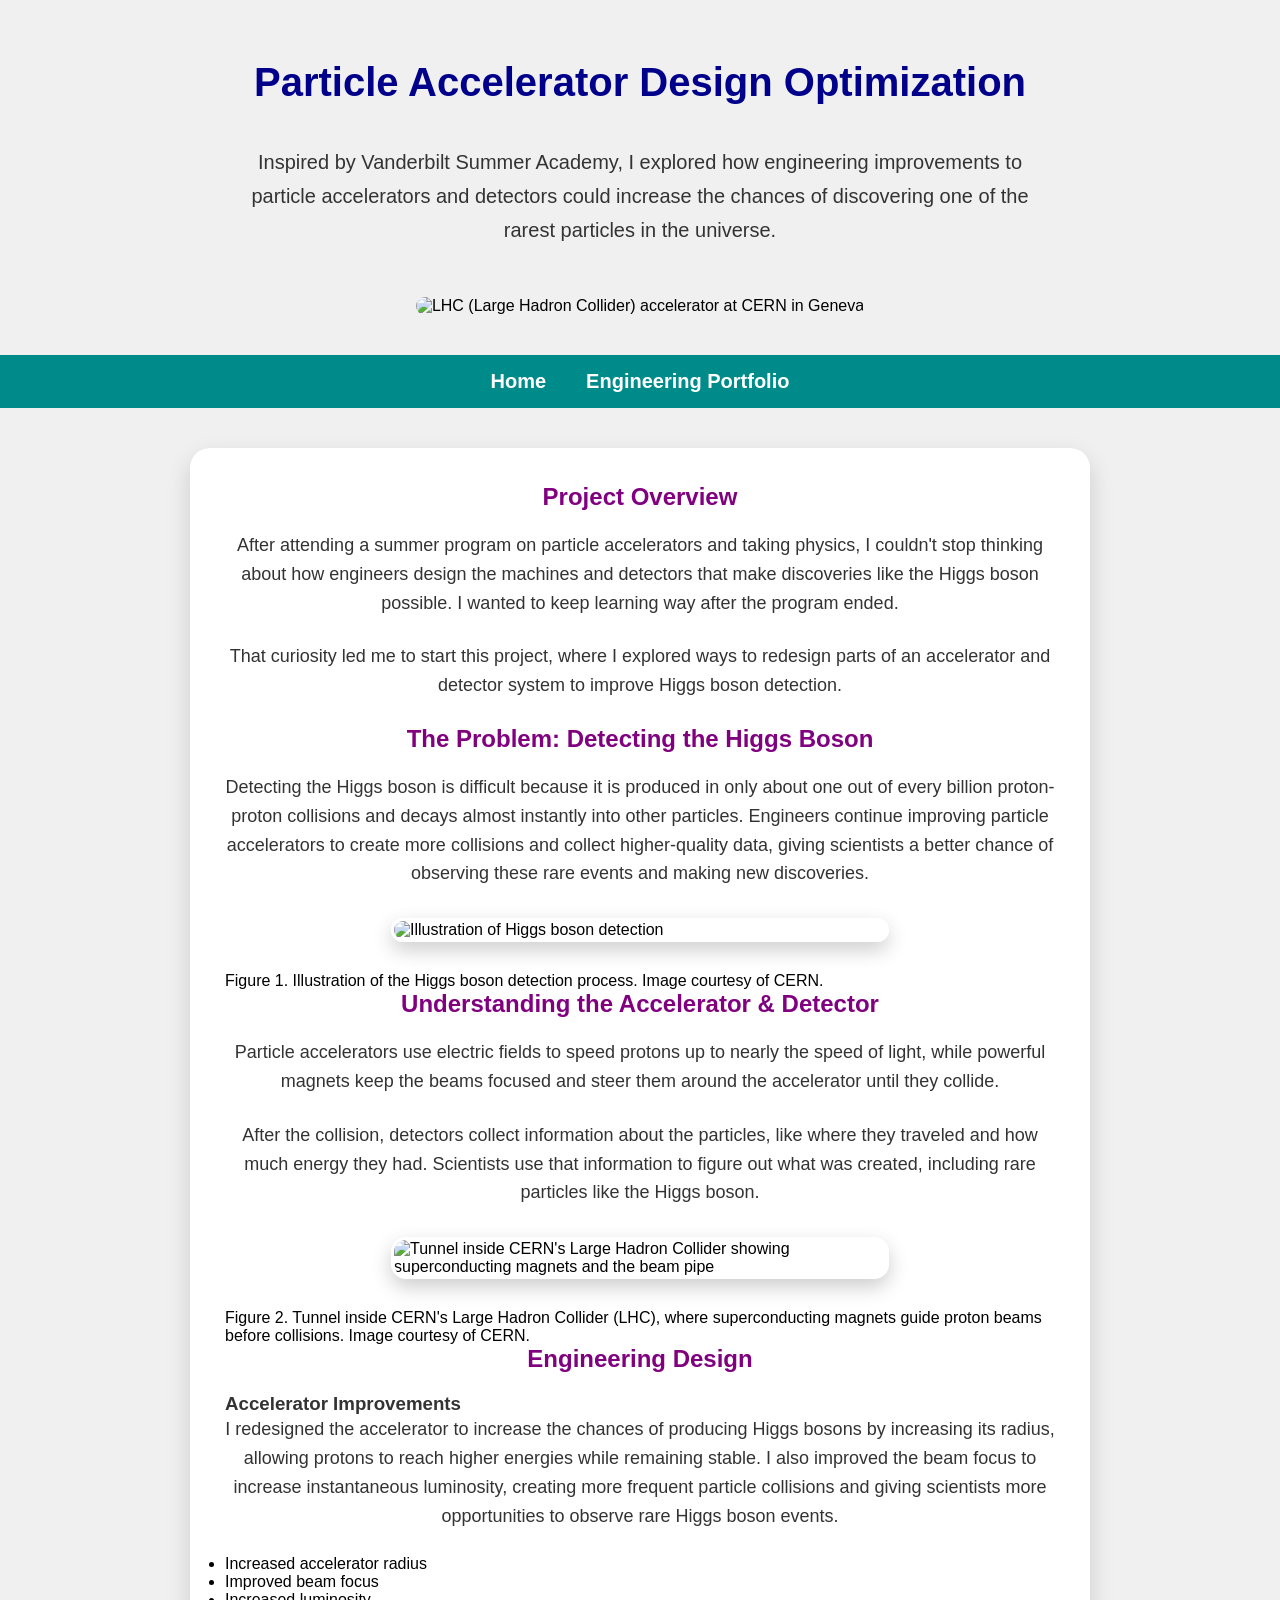
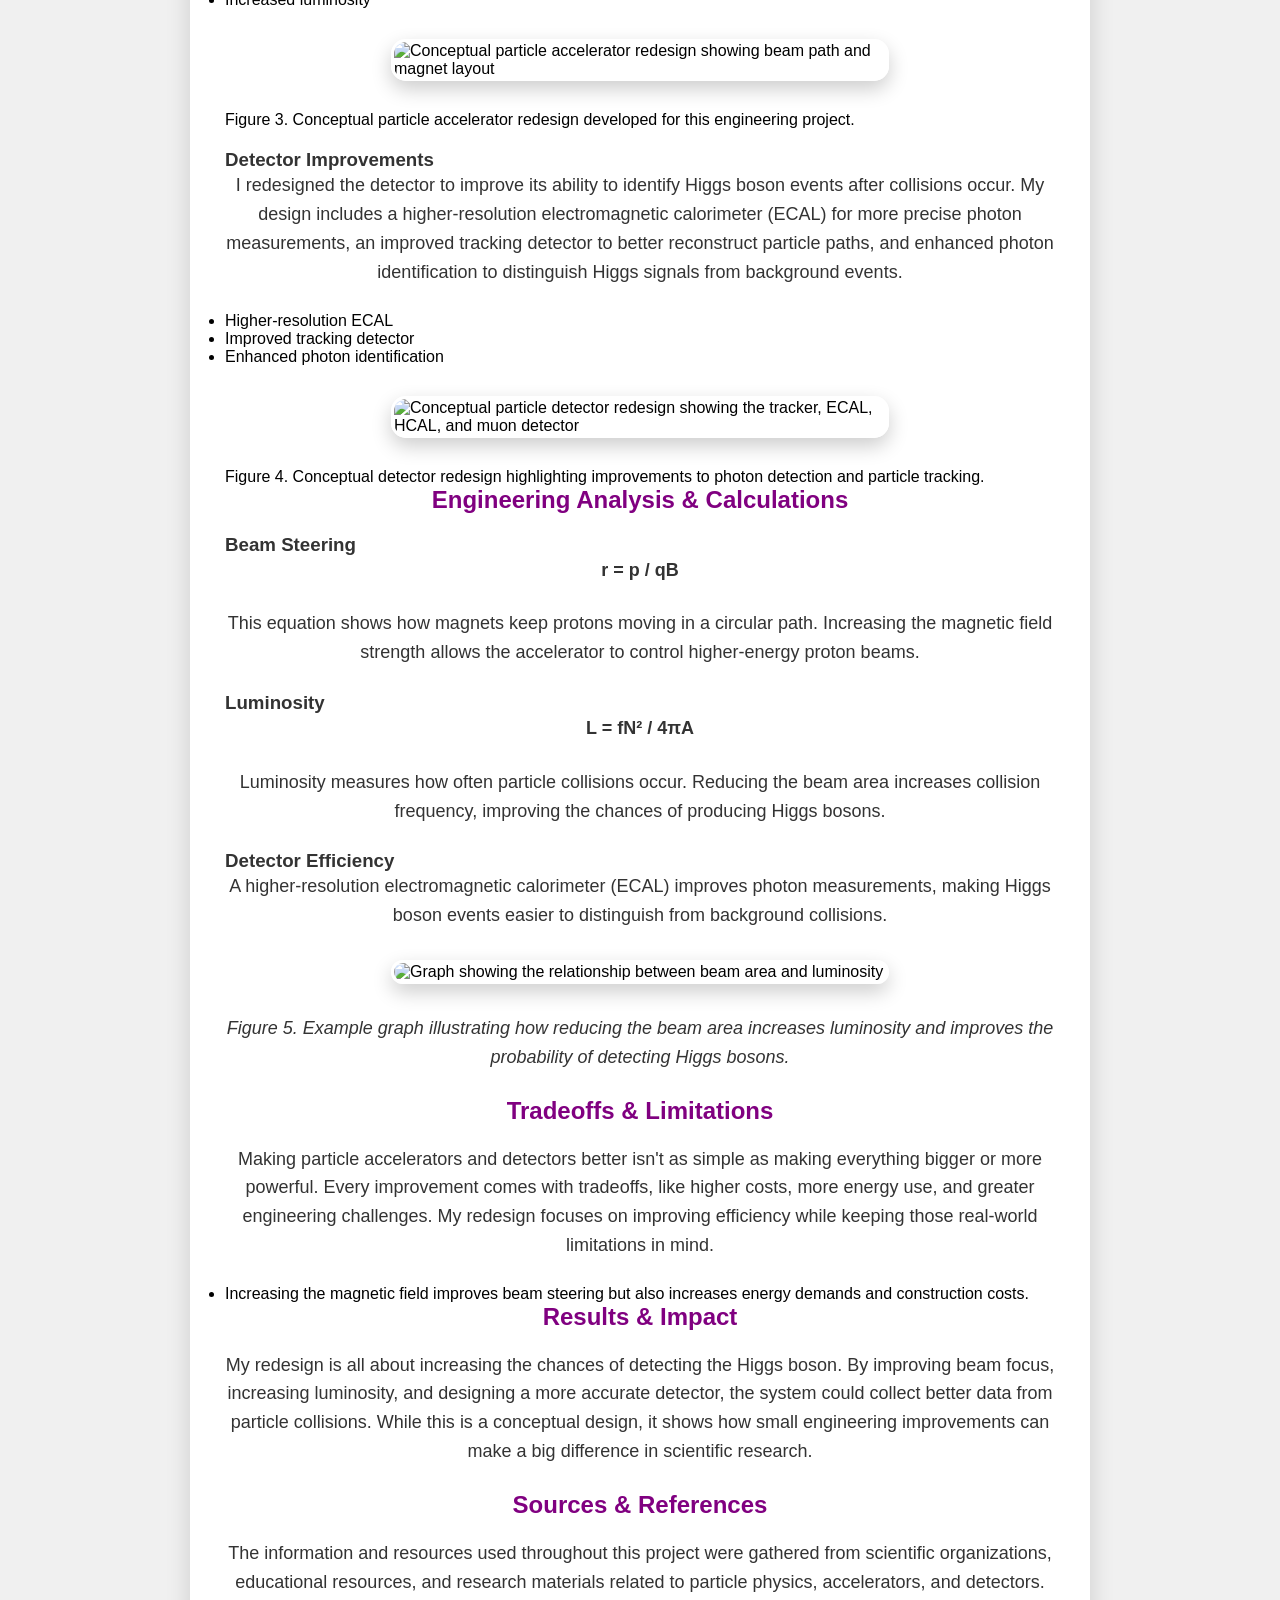
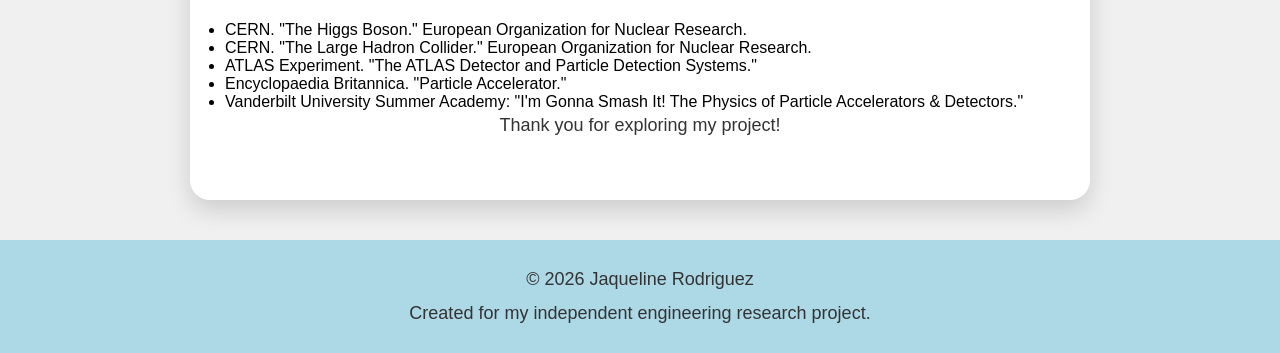
==== portfolio.html @ 5bc1aa50 "Add files via upload" ====
<!DOCTYPE html>
<html lang="en">

<head>
  <meta charset="UTF-8">
  <meta name="viewport" content="width=device-width, initial-scale=1.0">
  <title>Particle Accelerator Design Optimization</title>
  <link rel="stylesheet" href="style.css">
</head>

<body>

<header class="hero">

  <h1>Particle Accelerator Design Optimization</h1>

  <p id="intro-text">
    Inspired by Vanderbilt Summer Academy, I explored how engineering improvements to particle accelerators and detectors could increase the chances of discovering one of the rarest particles in the universe.
  </p>

  <img class="hero-image"
       src="assets/illustration.jpeg"
       alt="LHC (Large Hadron Collider) accelerator at CERN in Geneva">

</header>

<nav>
  <ul>
    <li><a href="index.html">Home</a></li>
    <li><a href="portfolio.html">Engineering Portfolio</a></li>
  </ul>
</nav>

<main>

<section id="overview">

<h2>Project Overview</h2>

<p>
After attending a summer program on particle accelerators and taking physics, I couldn't stop thinking about how engineers design the machines and detectors that make discoveries like the Higgs boson possible. I wanted to keep learning way after the program ended.
</p>

<p>
That curiosity led me to start this project, where I explored ways to redesign parts of an accelerator and detector system to improve Higgs boson detection.
</p>

</section>


<section id="problem">

<h2>The Problem: Detecting the Higgs Boson</h2>

<p>
Detecting the Higgs boson is difficult because it is produced in only about one out of every billion proton-proton collisions and decays almost instantly into other particles. Engineers continue improving particle accelerators to create more collisions and collect higher-quality data, giving scientists a better chance of observing these rare events and making new discoveries.

</p>
<figure>
<img class="portfolio-image"
     src="assets/higgs.png"
     alt="Illustration of Higgs boson detection">
<figcaption>
    Figure 1. Illustration of the Higgs boson detection process. Image courtesy of CERN.
  </figcaption>
</figure>
</section>


<section id="understanding">

<h2>Understanding the Accelerator & Detector</h2>

<p>
Particle accelerators use electric fields to speed protons up to nearly the speed of light, while powerful magnets keep the beams focused and steer them around the accelerator until they collide. 
</p>  
<p>
  After the collision, detectors collect information about the particles, like where they traveled and how much energy they had. Scientists use that information to figure out what was created, including rare particles like the Higgs boson.

</p>

<img class="portfolio-image"
     src="assets/diagram.jpg"
     alt="Tunnel inside CERN's Large Hadron Collider showing superconducting magnets and the beam pipe">
<figcaption>
Figure 2. Tunnel inside CERN's Large Hadron Collider (LHC), where superconducting magnets guide proton beams before collisions. Image courtesy of CERN.
</figcaption>
</section>


<section id="design">

<h2>Engineering Design</h2>

<h3>Accelerator Improvements</h3>

<p>
I redesigned the accelerator to increase the chances of producing Higgs bosons by increasing its radius, allowing protons to reach higher energies while remaining stable. I also improved the beam focus to increase instantaneous luminosity, creating more frequent particle collisions and giving scientists more opportunities to observe rare Higgs boson events.
</p>
<ul>
  <li>Increased accelerator radius</li>
  <li>Improved beam focus</li>
  <li>Increased luminosity</li>
</ul>
<img class="portfolio-image"
     src="assets/accelerator.png"
     alt="Conceptual particle accelerator redesign showing beam path and magnet layout">
<figcaption>
Figure 3. Conceptual particle accelerator redesign developed for this engineering project.
</figcaption>
<h3>Detector Improvements</h3>

<p>
I redesigned the detector to improve its ability to identify Higgs boson events after collisions occur. My design includes a higher-resolution electromagnetic calorimeter (ECAL) for more precise photon measurements, an improved tracking detector to better reconstruct particle paths, and enhanced photon identification to distinguish Higgs signals from background events.
</p>
<ul>
  <li>Higher-resolution ECAL</li>
  <li>Improved tracking detector</li>
  <li>Enhanced photon identification</li>
</ul>
<img class="portfolio-image"
     src="assets/detector.png"
     alt="Conceptual particle detector redesign showing the tracker, ECAL, HCAL, and muon detector">
  <figcaption>
Figure 4. Conceptual detector redesign highlighting improvements to photon detection and particle tracking.
</figcaption>
</section>


<section id="analysis">

<h2>Engineering Analysis & Calculations</h2>

<h3>Beam Steering</h3>

<p><strong>r = p / qB</strong></p>

<p>
This equation shows how magnets keep protons moving in a circular path.
Increasing the magnetic field strength allows the accelerator to control
higher-energy proton beams.
</p>

<h3>Luminosity</h3>

<p><strong>L = fN² / 4πA</strong></p>

<p>
Luminosity measures how often particle collisions occur. Reducing the beam
area increases collision frequency, improving the chances of producing Higgs bosons.
</p>

<h3>Detector Efficiency</h3>

<p>
A higher-resolution electromagnetic calorimeter (ECAL) improves photon
measurements, making Higgs boson events easier to distinguish from
background collisions.
</p>

<img class="portfolio-image"
     src="assets/analysisgraph.png"
     alt="Graph showing the relationship between beam area and luminosity">

<p>
<i>Figure 5. Example graph illustrating how reducing the beam area increases luminosity and improves the probability of detecting Higgs bosons.</i>
</p>

</section>


<section id="tradeoffs">

<h2>Tradeoffs & Limitations</h2>

<p>
Making particle accelerators and detectors better isn't as simple as making everything bigger or more powerful. Every improvement comes with tradeoffs, like higher costs, more energy use, and greater engineering challenges. My redesign focuses on improving efficiency while keeping those real-world limitations in mind.
</p>
<ul>
 <li>Increasing the magnetic field improves beam steering but also increases energy demands and construction costs.</li>
</ul>
</section>


<section id="results">

<h2>Results & Impact</h2>

<p>
My redesign is all about increasing the chances of detecting the Higgs boson. By improving beam focus, increasing luminosity, and designing a more accurate detector, the system could collect better data from particle collisions. While this is a conceptual design, it shows how small engineering improvements can make a big difference in scientific research.
</p>

</section>


<section id="sources">

<h2>Sources & References</h2>

<p>
The information and resources used throughout this project were gathered from
scientific organizations, educational resources, and research materials related
to particle physics, accelerators, and detectors.
</p>

<ul>
  <li>CERN. "The Higgs Boson." European Organization for Nuclear Research.</li>
  <li>CERN. "The Large Hadron Collider." European Organization for Nuclear Research.</li>
  <li>ATLAS Experiment. "The ATLAS Detector and Particle Detection Systems."</li>
  <li>Encyclopaedia Britannica. "Particle Accelerator."</li>
  <li>Vanderbilt University Summer Academy: "I'm Gonna Smash It! The Physics of Particle Accelerators & Detectors."</li>
</ul>
</section>
<p>
  Thank you for exploring my project!
</p>
</main>
<footer>
  <p>&copy; 2026 Jaqueline Rodriguez</p>
  <p>Created for my independent engineering research project.</p>
</footer>
</body>

</html>
---- style.css ----
/* RESET */

* {
  margin: 0;
  padding: 0;
  box-sizing: border-box;
}

/* BODY */

body {
  background-color: #F0F0F0;
  font-family: "Open Sans", sans-serif;
}

/* HEADER */

header {
  text-align: center;
  padding: 40px;
}

/* INTRO TEXT (ID) */

#intro-text {
  font-size: 20px;
  color: #333;
  max-width: 800px;
  margin: 20px auto;
  line-height: 1.7;
}

/* HERO IMAGE */

.hero-image {
  width: 300px;
  border-radius: 20px;
  margin-top: 30px;
}

/* MAIN */

main {
  width: 80%;
  max-width: 900px;
  margin: 40px auto;
  background: white;
  padding: 35px;
  border-radius: 20px;
  box-shadow: 0 10px 25px rgba(0,0,0,.15);
}

/* HEADINGS */

h1 {
  color: darkblue;
  font-size: 2.5em;
  font-family: "Roboto", sans-serif;
  padding: .5em 0;
}

h2 {
  color: purple;
  text-align: center;
  margin-bottom: 20px;
}

h3 {
  margin-top: 20px;
  color: #333;
}

/* PARAGRAPHS */

p {
  font-size: 18px;
  line-height: 1.6;
  color: #333;
  text-align: center;
  margin-bottom: 25px;
}

/* PORTFOLIO IMAGES (CLASS) */

.portfolio-image {
  display: block;
  width: 60%;
  max-width: 700px;
  margin: 30px auto;
  border-radius: 15px;
  border: 3px solid white;
  box-shadow: 0 8px 20px rgba(0,0,0,.2);
}

/* NAVIGATION*/

nav {
  background-color: darkcyan;
  padding: 15px 0;
}

nav ul {
  display: flex;
  justify-content: center;
  gap: 40px;
  list-style: none;
}

nav a {
  text-decoration: none;
  color: white;
  font-size: 20px;
  font-weight: bold;
  transition: .3s;
}

nav a:hover {
  color: gold;
  transform: scale(1.1);
}

/*FOOTER*/

footer {
  text-align: center;
  padding: 20px;
  margin-top: 40px;
  background-color: #ADD8E6;
  color: white;
}

footer p {
  margin: 5px 0;
}
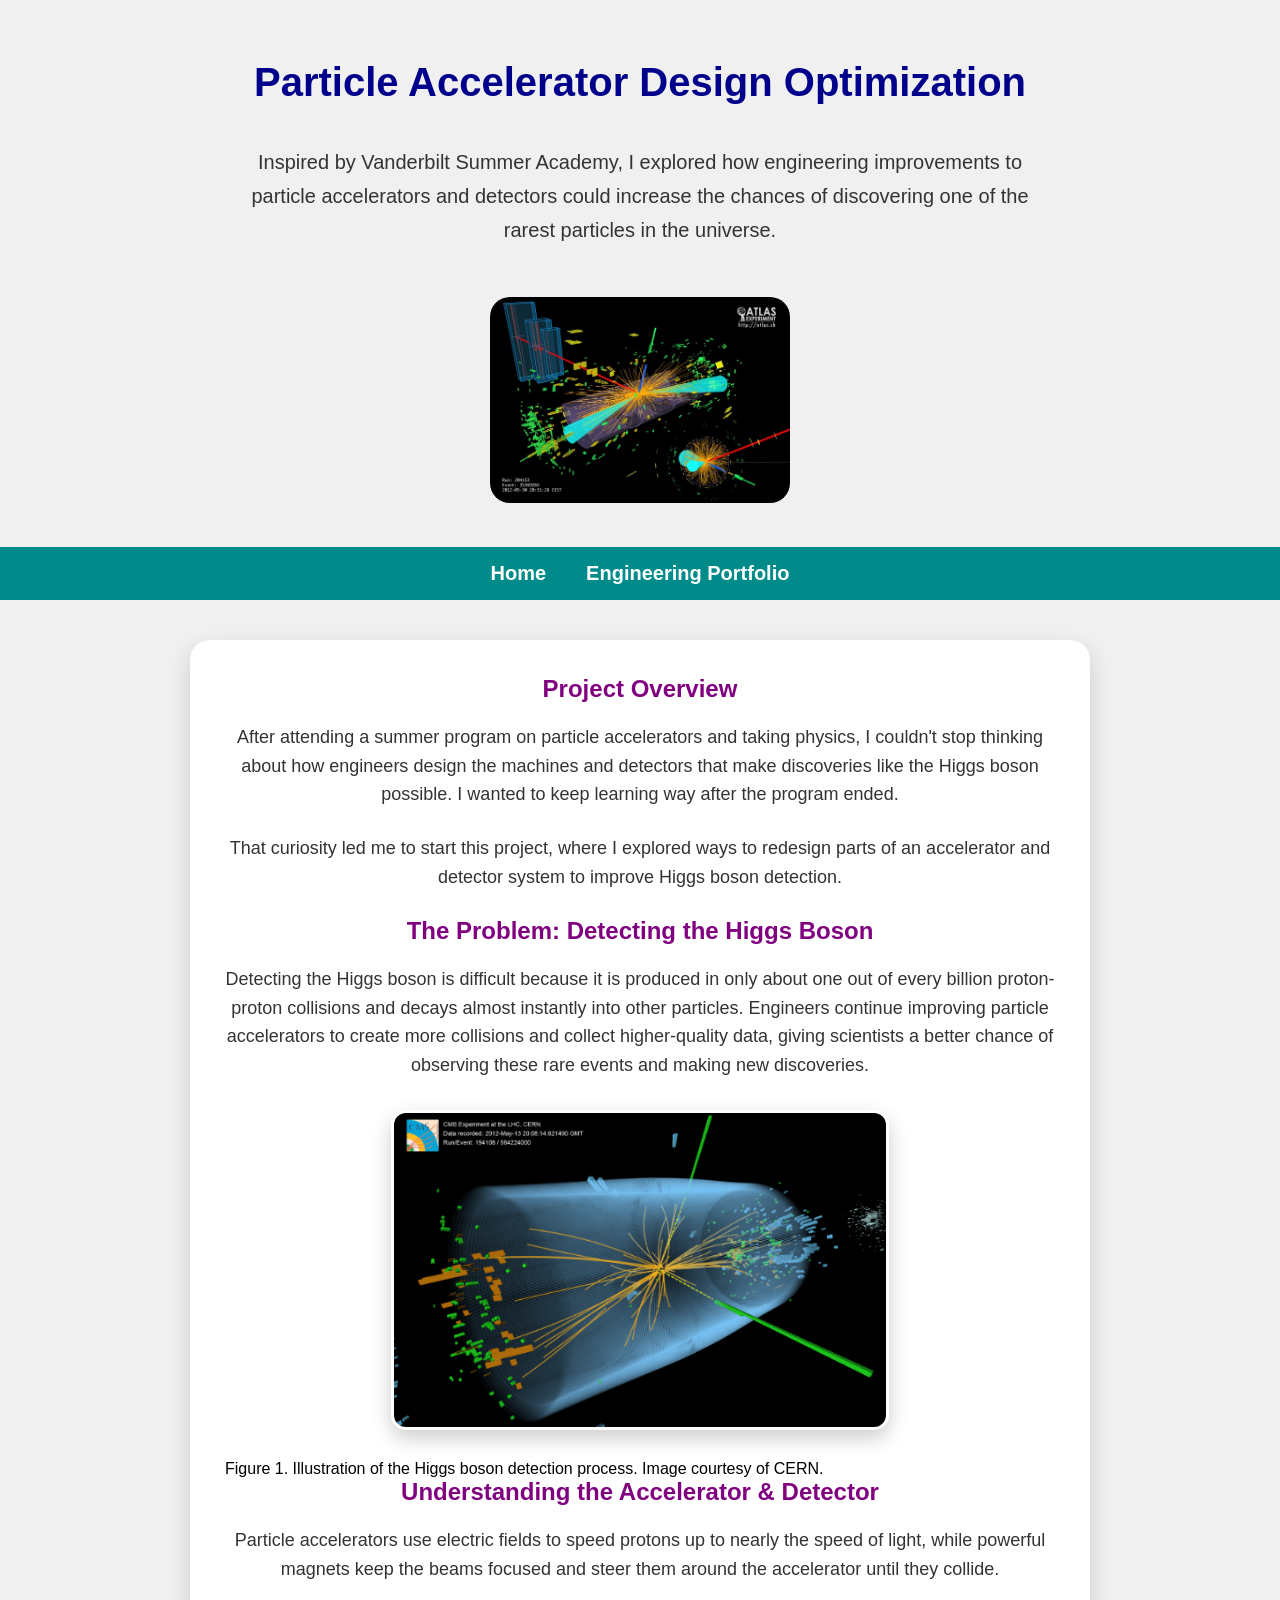
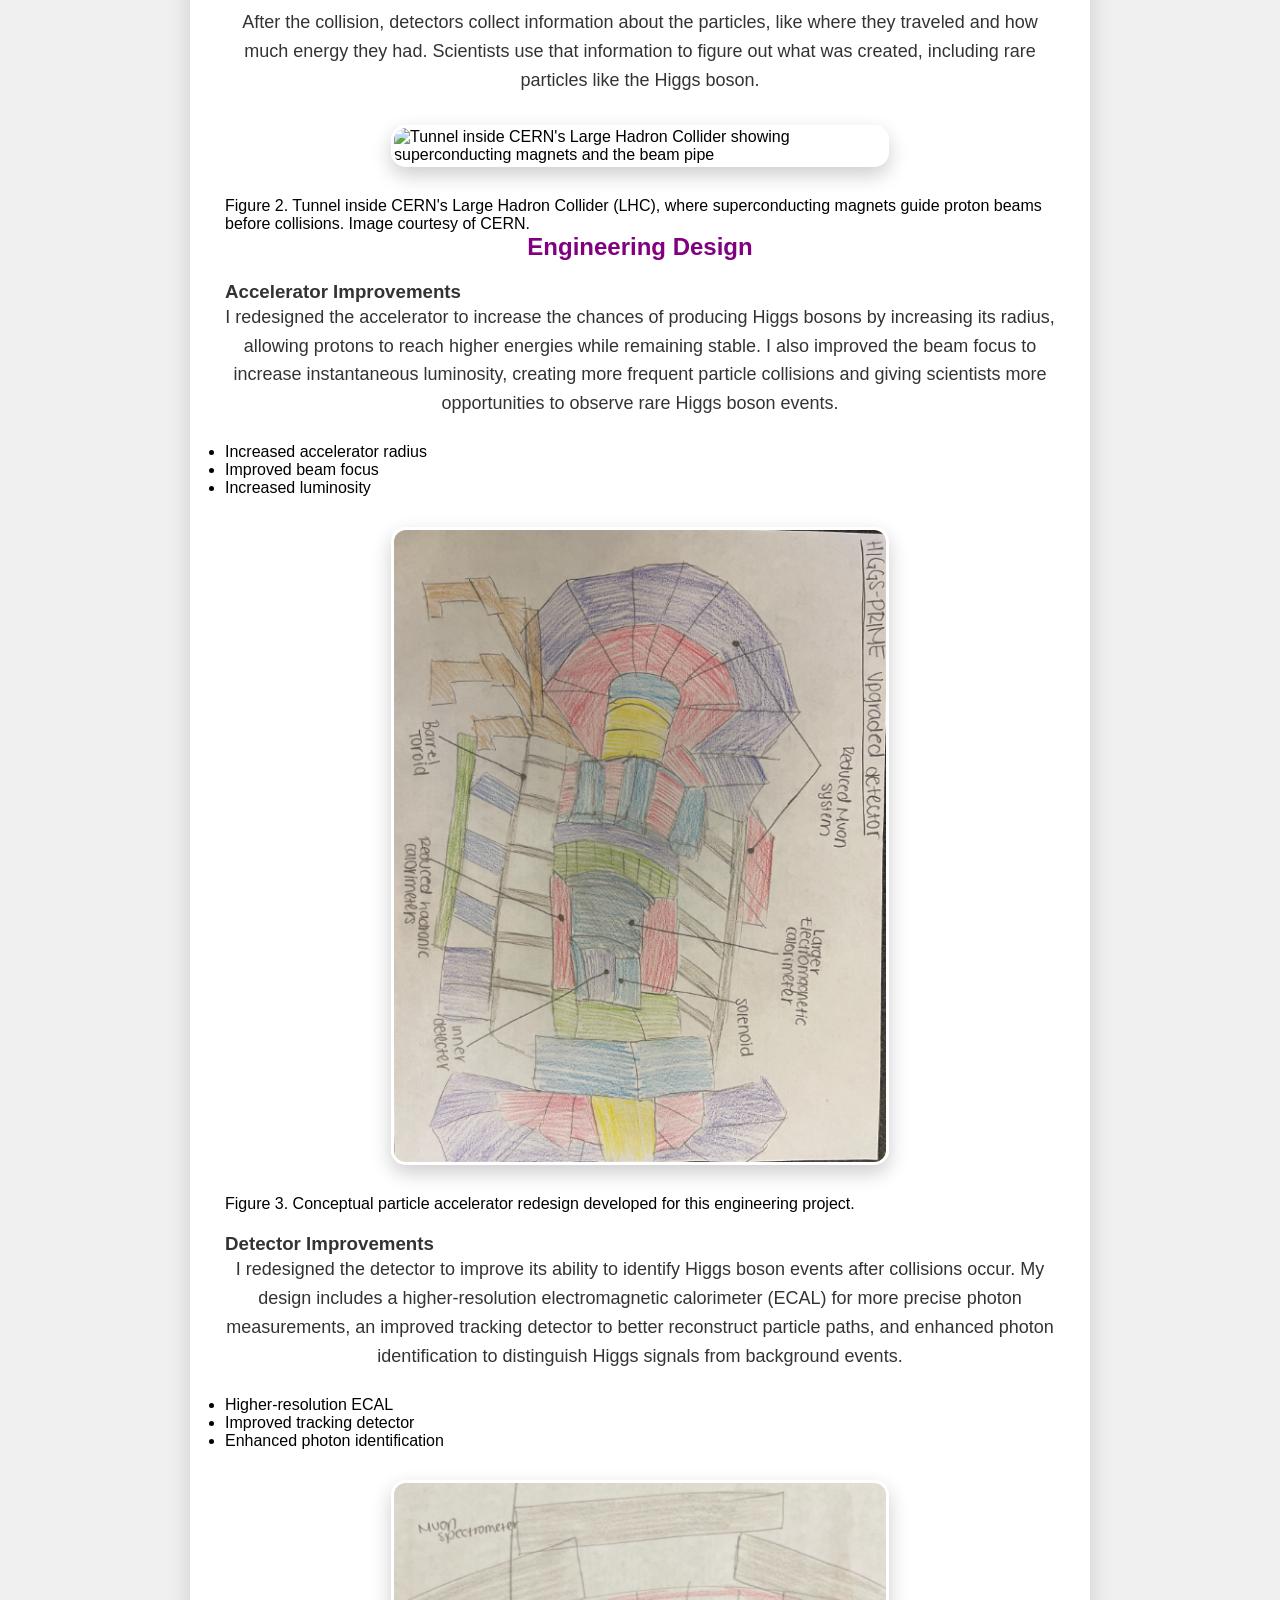
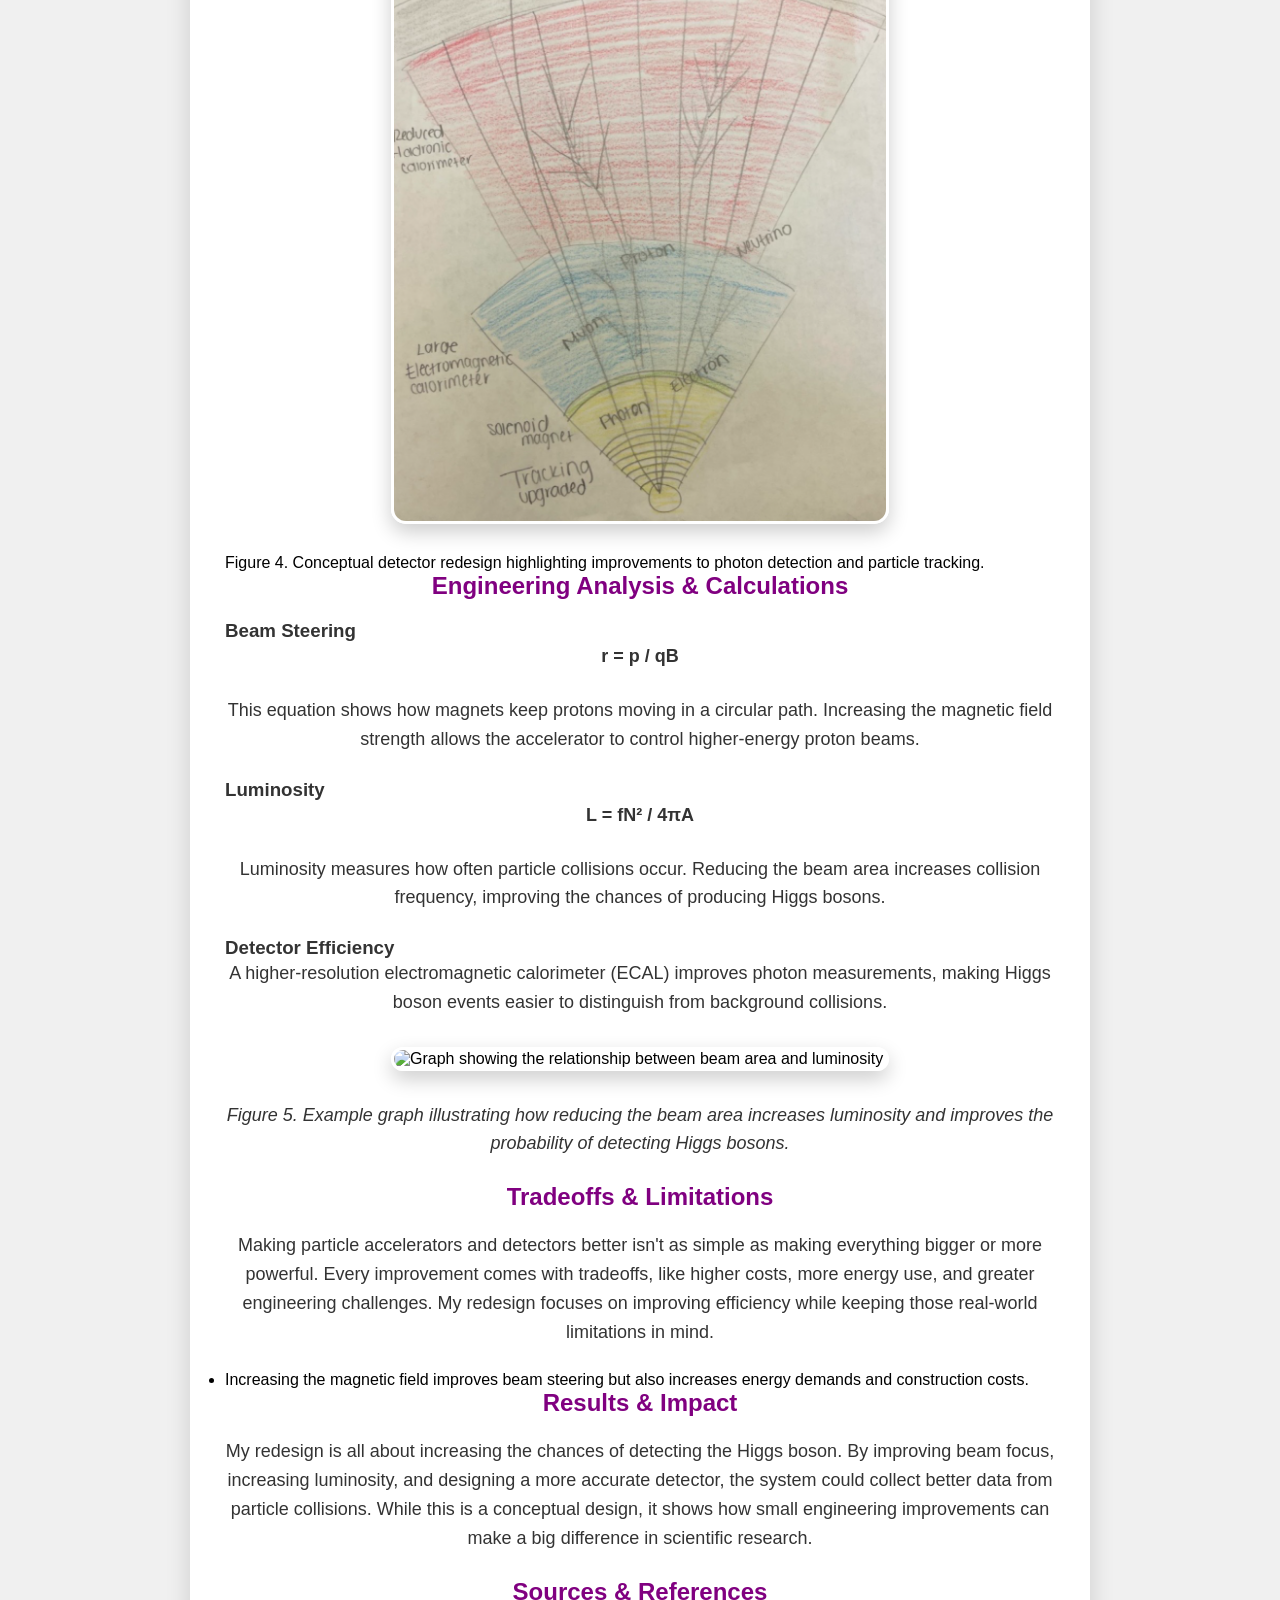
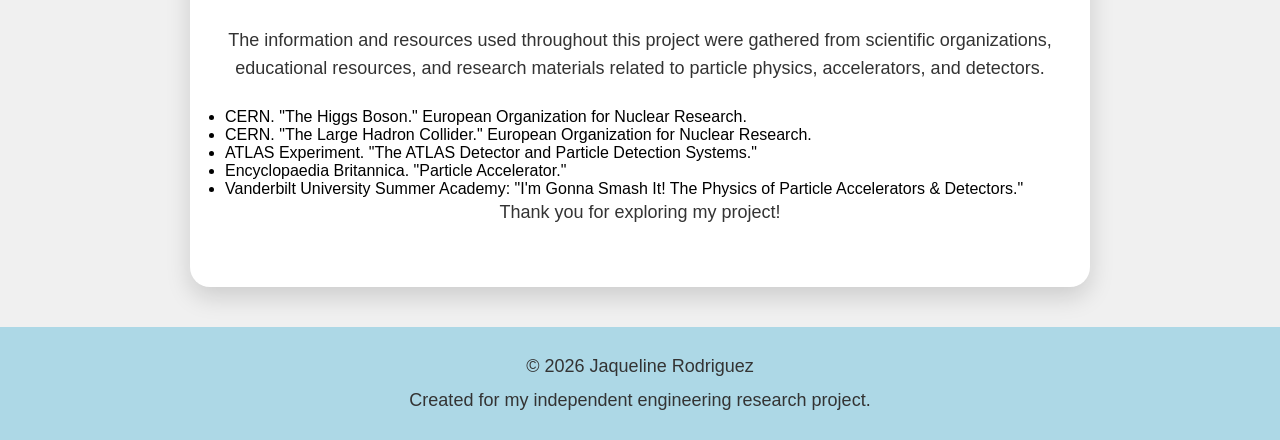
==== commit cc05dd75: "Rename portfolio (1).html to portfolio.html" ====
--- a/portfolio.html
+++ b/portfolio.html
@@ -19,7 +19,7 @@
   </p>
 
   <img class="hero-image"
-       src="assets/illustration.jpeg"
+       src="illustration.jpeg"
        alt="LHC (Large Hadron Collider) accelerator at CERN in Geneva">
 
 </header>
@@ -58,7 +58,7 @@
 </p>
 <figure>
 <img class="portfolio-image"
-     src="assets/higgs.png"
+     src="higgs.png"
      alt="Illustration of Higgs boson detection">
 <figcaption>
     Figure 1. Illustration of the Higgs boson detection process. Image courtesy of CERN.
@@ -80,7 +80,7 @@
 </p>
 
 <img class="portfolio-image"
-     src="assets/diagram.jpg"
+     src="diagram.jpg"
      alt="Tunnel inside CERN's Large Hadron Collider showing superconducting magnets and the beam pipe">
 <figcaption>
 Figure 2. Tunnel inside CERN's Large Hadron Collider (LHC), where superconducting magnets guide proton beams before collisions. Image courtesy of CERN.
@@ -103,7 +103,7 @@
   <li>Increased luminosity</li>
 </ul>
 <img class="portfolio-image"
-     src="assets/accelerator.png"
+     src="accelerator.png"
      alt="Conceptual particle accelerator redesign showing beam path and magnet layout">
 <figcaption>
 Figure 3. Conceptual particle accelerator redesign developed for this engineering project.
@@ -119,7 +119,7 @@
   <li>Enhanced photon identification</li>
 </ul>
 <img class="portfolio-image"
-     src="assets/detector.png"
+     src="detector.png"
      alt="Conceptual particle detector redesign showing the tracker, ECAL, HCAL, and muon detector">
   <figcaption>
 Figure 4. Conceptual detector redesign highlighting improvements to photon detection and particle tracking.
@@ -159,7 +159,7 @@
 </p>
 
 <img class="portfolio-image"
-     src="assets/analysisgraph.png"
+     src="analysisgraph.png"
      alt="Graph showing the relationship between beam area and luminosity">
 
 <p>
@@ -221,4 +221,4 @@
 </footer>
 </body>
 
-</html>+</html>
